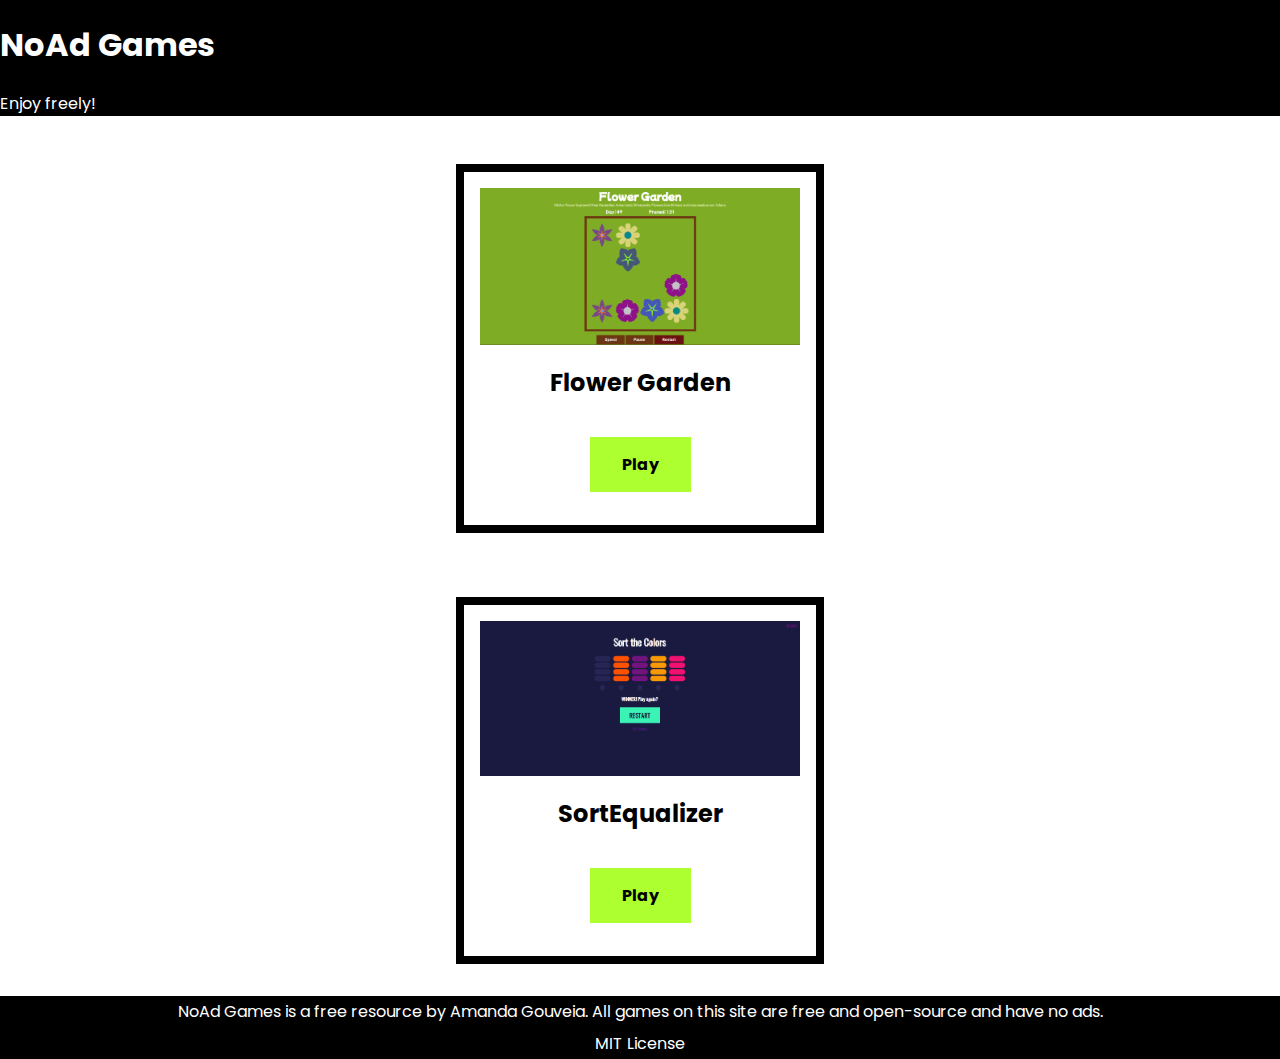
==== index.html @ 835cda98 "Added container" ====
<!DOCTYPE html>
<html lang="en">
<head>
    <title>NoAd Games - Play Freely</title>
    <link rel="preconnect" href="https://fonts.googleapis.com">
    <link rel="preconnect" href="https://fonts.gstatic.com" crossorigin>
    <link href="https://fonts.googleapis.com/css2?family=Poppins:wght@400;700&display=swap" rel="stylesheet">
    <link rel="stylesheet" href="css/style.css">
</head>
<body>
    <div id="container">
        <header>
            <h1>NoAd Games</h1>
            <p>Enjoy freely!</p>
        </header>
        <main>
            <div class="game">
                <img src="img/FlowerGardenScreenshot.png" class="preview-img">
                <h2>Flower Garden</h2>
                <p class="game-link"><a href="flowers/index.html">Play</a></p>
            </div>
            
            <div class="game">
                <img src="img/SortScreenshot.png" class="preview-img">
                <h2>SortEqualizer</h2>
                <p class="game-link"><a href="sort/index.html">Play</a></p>
            </div>
        </main>
        <footer>
            <p>NoAd Games is a free resource by Amanda Gouveia. All games on this site are free and open-source and have no ads.</p>
            <p>MIT License</p>
        </footer>
    </div>
</body>
</html>
---- css/style.css ----
body {
    font-family: 'Poppins', sans-serif;
    margin:0;
    padding:0;
    background:black;
}
#container {
    background:white;
    color:black;
    width:100%;
}
header, footer {
    background:black;
    color:white;
    width:100%;
    margin:0;
}
footer {
    display: flex;
    flex-direction: column;
    align-items: center;
}
main {
    width:60%;
    margin:0 auto;
    display:flex;
    flex-direction: row;
    flex-wrap: wrap;
    align-items: center;
    justify-content: space-around;
}
footer p {
    margin:0.2em 0;
}
.game{
    width:20em;
    margin:2em;
    border:0.5em black solid;
    padding:1em;
    /* border-radius: 1em; */
    display:flex;
    flex-direction: column;
    align-items: center;
    justify-content: space-around;
}
.preview-img {
    max-width:20em;
}
.game-link {
    margin:1em;
    padding:1em 2em;
}
.game-link a {
    text-decoration:none;
    background:greenyellow;
    color:black;
    font-weight: bold;
    padding:1em 2em;
}
.game-link a:hover, .game-link a:focus {
    background:yellow;
}
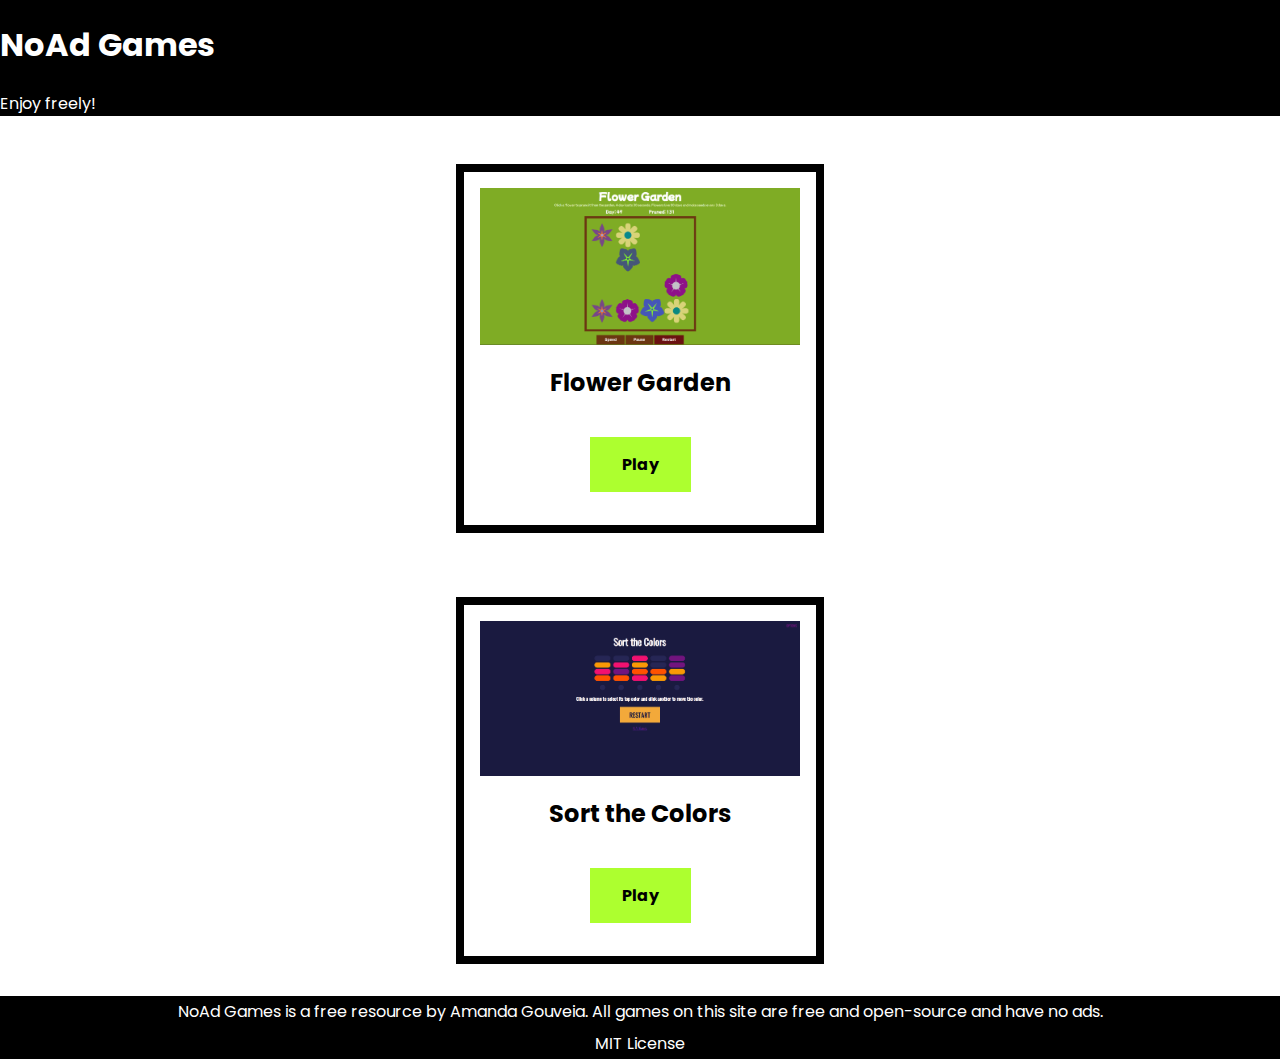
==== commit c4e76717: "updated titles" ====
--- a/index.html
+++ b/index.html
@@ -22,7 +22,7 @@
             
             <div class="game">
                 <img src="img/SortScreenshot.png" class="preview-img">
-                <h2>SortEqualizer</h2>
+                <h2>Sort the Colors</h2>
                 <p class="game-link"><a href="sort/index.html">Play</a></p>
             </div>
         </main>
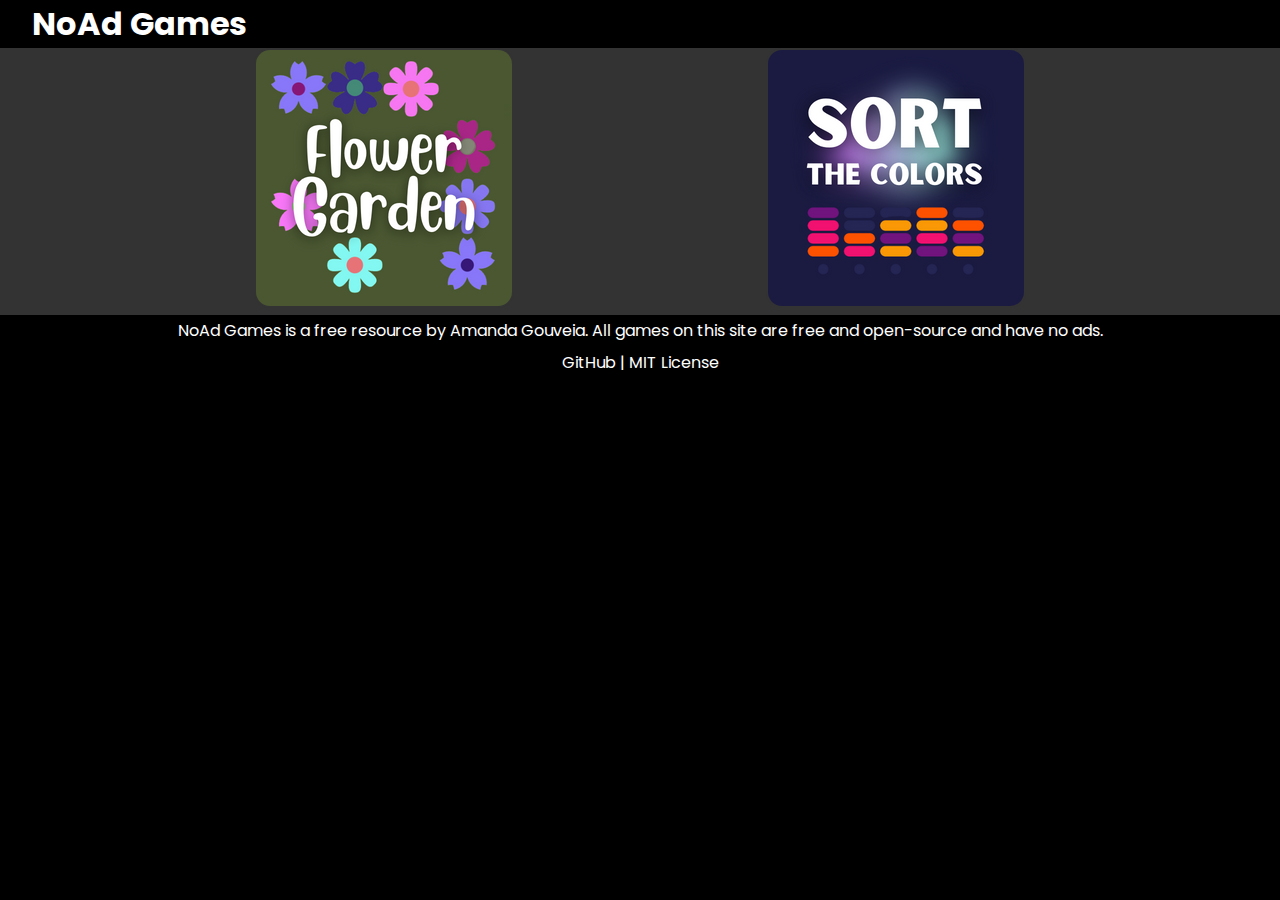
==== commit 094a8fb0: "Simplified Layout" ====
--- a/index.html
+++ b/index.html
@@ -1,7 +1,7 @@
 <!DOCTYPE html>
 <html lang="en">
 <head>
-    <title>NoAd Games - Play Freely</title>
+    <title>NoAd Games</title>
     <link rel="preconnect" href="https://fonts.googleapis.com">
     <link rel="preconnect" href="https://fonts.gstatic.com" crossorigin>
     <link href="https://fonts.googleapis.com/css2?family=Poppins:wght@400;700&display=swap" rel="stylesheet">
@@ -11,24 +11,20 @@
     <div id="container">
         <header>
             <h1>NoAd Games</h1>
-            <p>Enjoy freely!</p>
         </header>
         <main>
             <div class="game">
-                <img src="img/FlowerGardenScreenshot.png" class="preview-img">
-                <h2>Flower Garden</h2>
-                <p class="game-link"><a href="flowers/index.html">Play</a></p>
+                <p class="game-link"><a href="flowers/index.html"><img src="img/FlowerGarden.png" class="preview-img"></a></p>
             </div>
             
             <div class="game">
-                <img src="img/SortScreenshot.png" class="preview-img">
-                <h2>Sort the Colors</h2>
-                <p class="game-link"><a href="sort/index.html">Play</a></p>
+                <p class="game-link"><a href="sort/index.html"><img src="img/SortTheColors.png" class="preview-img"></a></p>
             </div>
+            
         </main>
         <footer>
-            <p>NoAd Games is a free resource by Amanda Gouveia. All games on this site are free and open-source and have no ads.</p>
-            <p>MIT License</p>
+            <p>NoAd Games is a free resource by <a href="https://amandagouveia.com">Amanda Gouveia</a>. All games on this site are free and open-source and have no ads.</p>
+            <p><a href="https://github.com/AmandaGouveia/noad.games">GitHub</a> | <a href="#">MIT License</a></p>
         </footer>
     </div>
 </body>
--- a/css/style.css
+++ b/css/style.css
@@ -5,8 +5,8 @@
     background:black;
 }
 #container {
-    background:white;
-    color:black;
+    background:#333;
+    color:white;
     width:100%;
 }
 header, footer {
@@ -21,7 +21,7 @@
     align-items: center;
 }
 main {
-    width:60%;
+    max-width:80%;
     margin:0 auto;
     display:flex;
     flex-direction: row;
@@ -33,30 +33,31 @@
     margin:0.2em 0;
 }
 .game{
-    width:20em;
-    margin:2em;
-    border:0.5em black solid;
-    padding:1em;
-    /* border-radius: 1em; */
-    display:flex;
-    flex-direction: column;
-    align-items: center;
-    justify-content: space-around;
+    width:max-content;
 }
 .preview-img {
-    max-width:20em;
+    max-width:100%;
+    border-radius: 1em;
 }
 .game-link {
-    margin:1em;
-    padding:1em 2em;
+    margin:0;
+    padding:0;
 }
-.game-link a {
+.preview-img {
     text-decoration:none;
-    background:greenyellow;
-    color:black;
-    font-weight: bold;
-    padding:1em 2em;
+    border:2px solid #333;
 }
-.game-link a:hover, .game-link a:focus {
-    background:yellow;
+.preview-img:hover, .preview-img:focus {
+    border:2px solid yellow;
+}
+h1 {
+    margin:0 1em 0;
+}
+footer a {
+    text-decoration: none;
+    color:white;
+}
+footer a:hover,
+footer a:focus {
+    color:yellow;
 }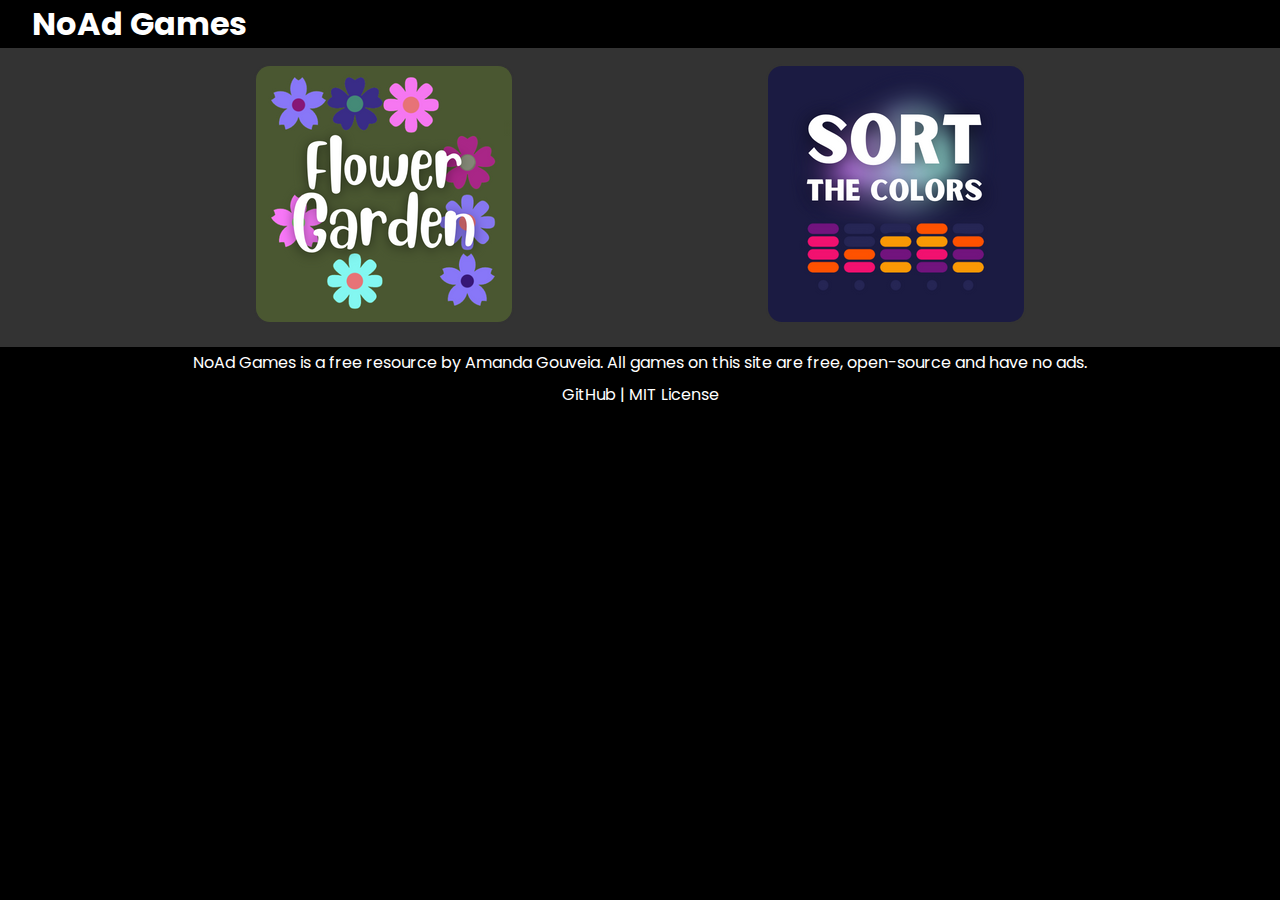
==== commit 1f451e21: "Fixed spacing" ====
--- a/index.html
+++ b/index.html
@@ -23,7 +23,7 @@
             
         </main>
         <footer>
-            <p>NoAd Games is a free resource by <a href="https://amandagouveia.com">Amanda Gouveia</a>. All games on this site are free and open-source and have no ads.</p>
+            <p>NoAd Games is a free resource by <a href="https://amandagouveia.com">Amanda Gouveia</a>. All games on this site are free, open-source and have no ads.</p>
             <p><a href="https://github.com/AmandaGouveia/noad.games">GitHub</a> | <a href="#">MIT License</a></p>
         </footer>
     </div>
--- a/css/style.css
+++ b/css/style.css
@@ -22,12 +22,15 @@
 }
 main {
     max-width:80%;
+    padding: 0;
     margin:0 auto;
     display:flex;
     flex-direction: row;
     flex-wrap: wrap;
     align-items: center;
     justify-content: space-around;
+    
+    padding:1em 0;
 }
 footer p {
     margin:0.2em 0;
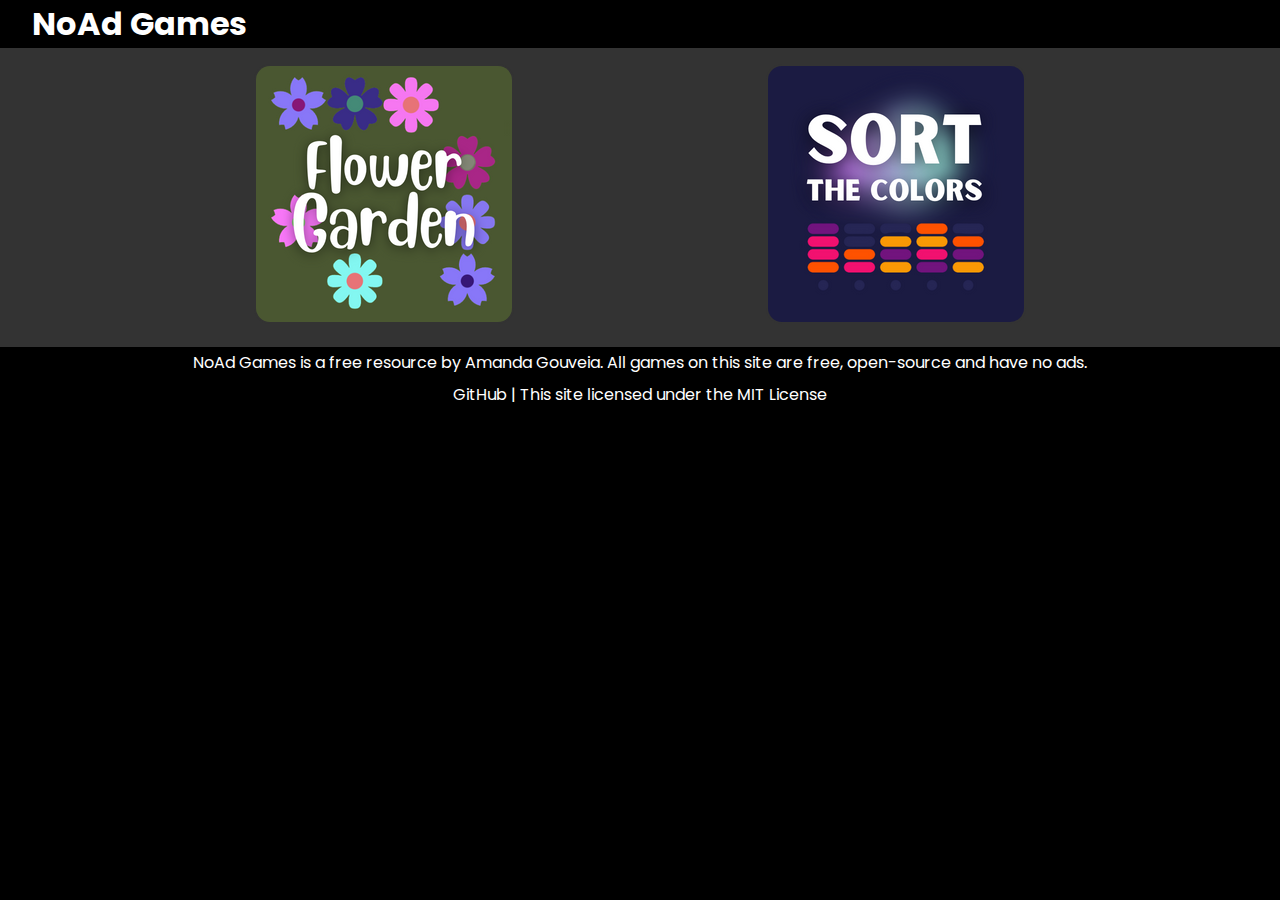
==== commit ec2e0254: "Added License" ====
--- a/index.html
+++ b/index.html
@@ -24,7 +24,7 @@
         </main>
         <footer>
             <p>NoAd Games is a free resource by <a href="https://amandagouveia.com">Amanda Gouveia</a>. All games on this site are free, open-source and have no ads.</p>
-            <p><a href="https://github.com/AmandaGouveia/noad.games">GitHub</a> | <a href="#">MIT License</a></p>
+            <p><a href="https://github.com/AmandaGouveia/noad.games">GitHub</a> | This site licensed under the <a href="https://mit-license.org/">MIT License</a></p>
         </footer>
     </div>
 </body>
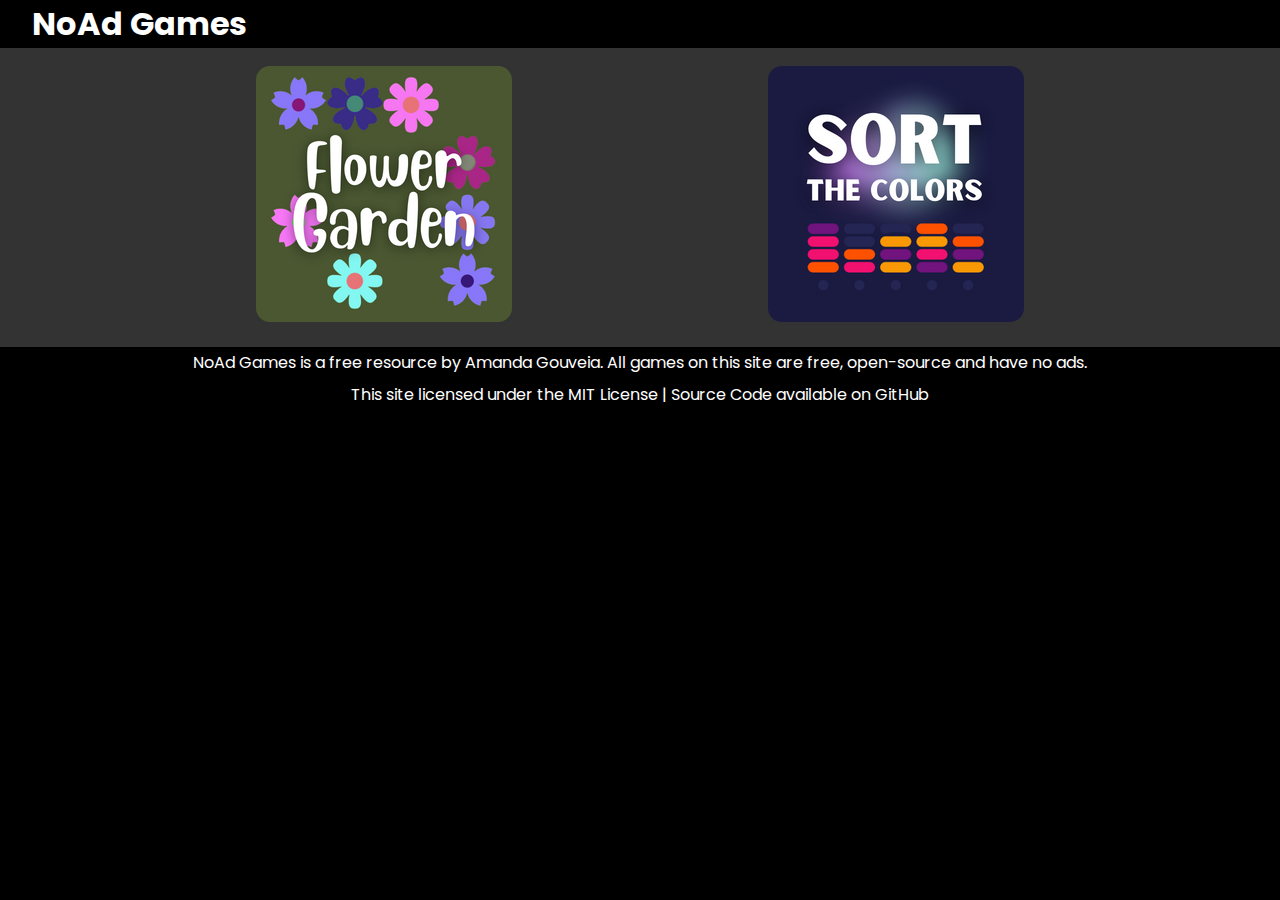
==== commit fd4856fc: "Updated footer" ====
--- a/index.html
+++ b/index.html
@@ -24,7 +24,7 @@
         </main>
         <footer>
             <p>NoAd Games is a free resource by <a href="https://amandagouveia.com">Amanda Gouveia</a>. All games on this site are free, open-source and have no ads.</p>
-            <p><a href="https://github.com/AmandaGouveia/noad.games">GitHub</a> | This site licensed under the <a href="https://mit-license.org/">MIT License</a></p>
+            <p>This site licensed under the <a href="https://mit-license.org/">MIT License</a> | Source Code available on <a href="https://github.com/AmandaGouveia/noad.games">GitHub</a></p>
         </footer>
     </div>
 </body>
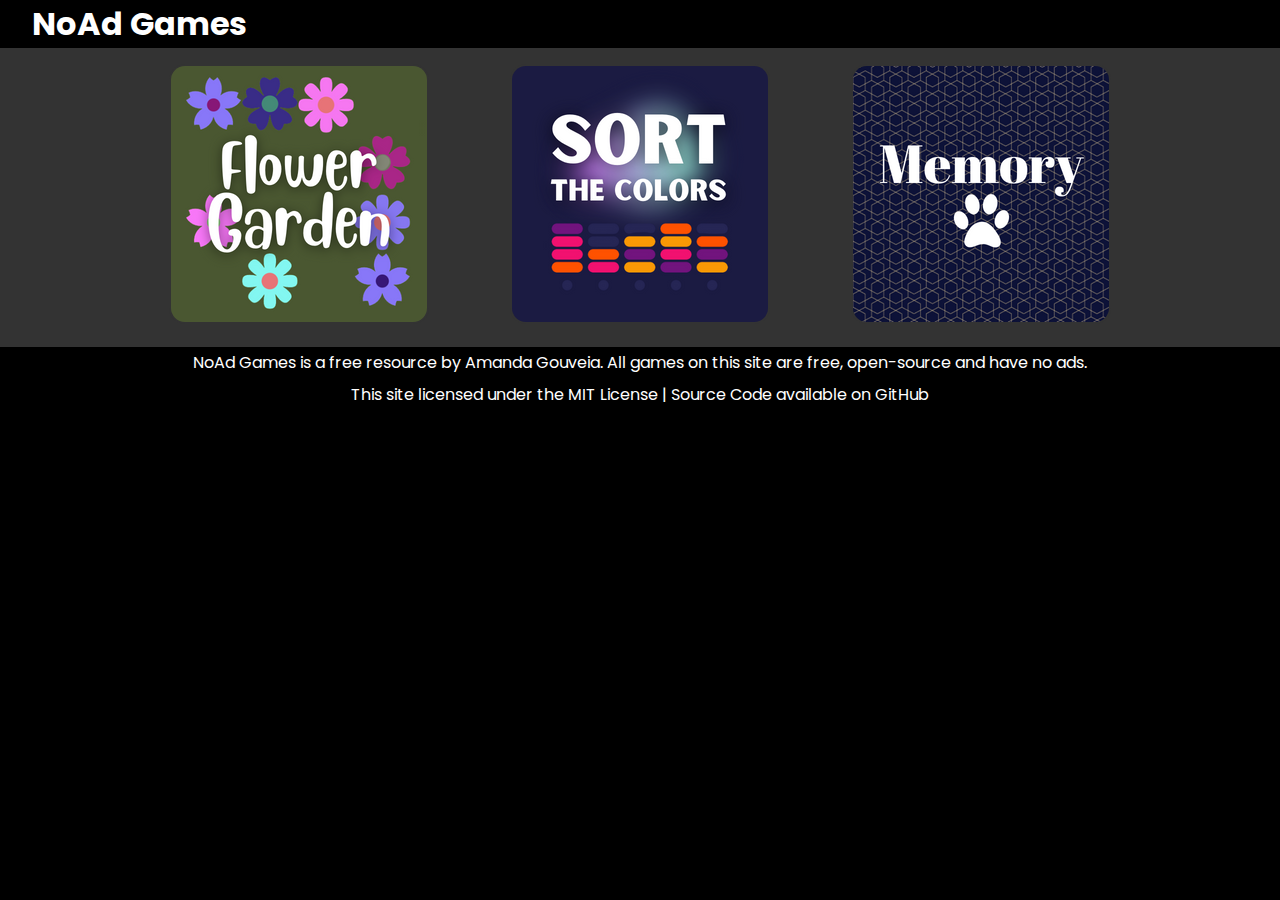
==== commit 236e3f10: "Linked to Memory Game" ====
--- a/index.html
+++ b/index.html
@@ -14,13 +14,16 @@
         </header>
         <main>
             <div class="game">
-                <p class="game-link"><a href="flowers/index.html"><img src="img/FlowerGarden.png" class="preview-img"></a></p>
+                <p class="game-link"><a href="flowers"><img src="img/FlowerGarden.png" class="preview-img"></a></p>
             </div>
             
             <div class="game">
-                <p class="game-link"><a href="sort/index.html"><img src="img/SortTheColors.png" class="preview-img"></a></p>
+                <p class="game-link"><a href="sort"><img src="img/SortTheColors.png" class="preview-img"></a></p>
             </div>
             
+            <div class="game">
+                <p class="game-link"><a href="memory"><img src="img/MemoryIcon.png" class="preview-img"></a></p>
+            </div>
         </main>
         <footer>
             <p>NoAd Games is a free resource by <a href="https://amandagouveia.com">Amanda Gouveia</a>. All games on this site are free, open-source and have no ads.</p>
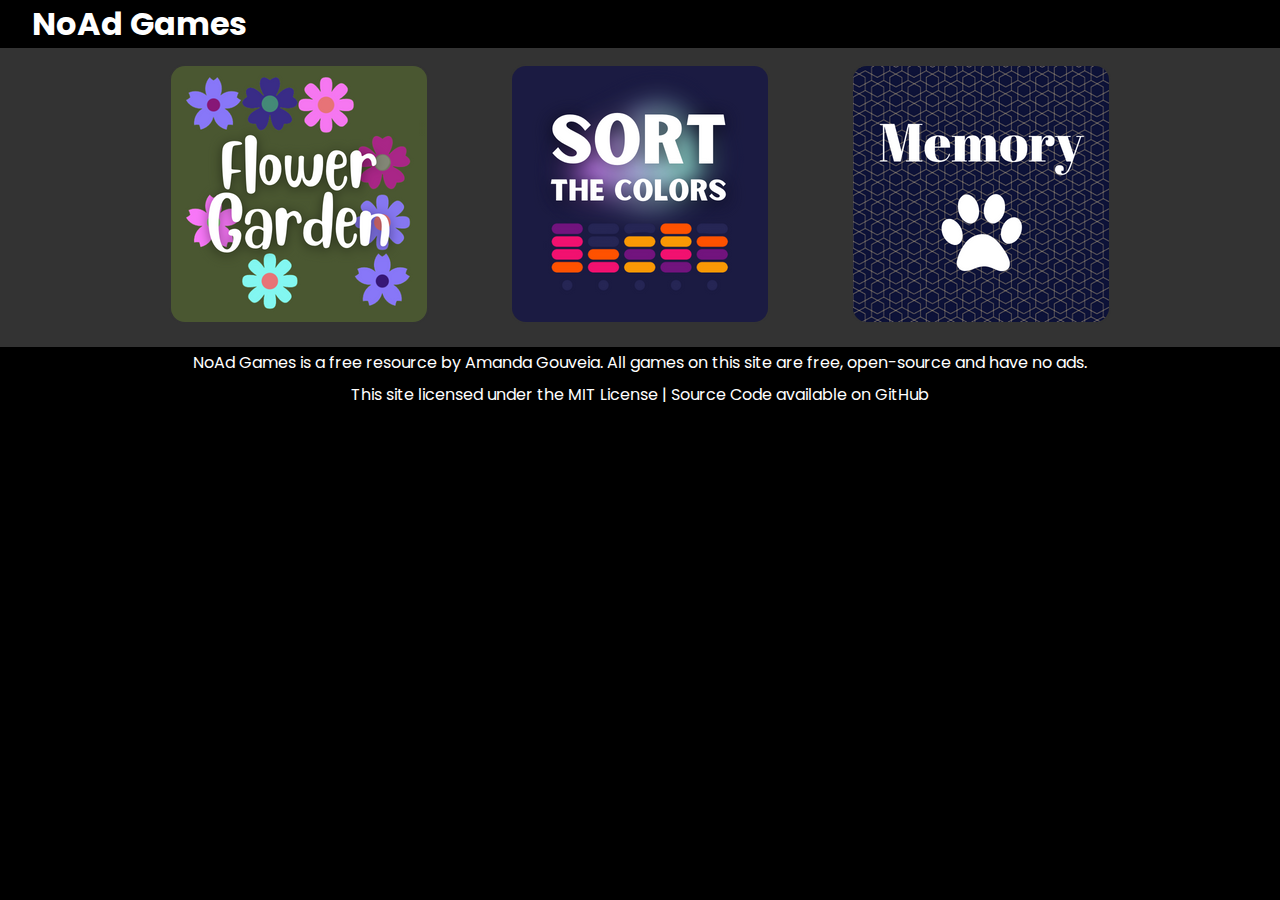
==== commit 89c36293: "Fixed icon and links" ====
--- a/index.html
+++ b/index.html
@@ -14,15 +14,15 @@
         </header>
         <main>
             <div class="game">
-                <p class="game-link"><a href="flowers"><img src="img/FlowerGarden.png" class="preview-img"></a></p>
+                <p class="game-link"><a href="flowers/index.html"><img src="img/FlowerGarden.png" class="preview-img"></a></p>
             </div>
             
             <div class="game">
-                <p class="game-link"><a href="sort"><img src="img/SortTheColors.png" class="preview-img"></a></p>
+                <p class="game-link"><a href="sort/index.html"><img src="img/SortTheColors.png" class="preview-img"></a></p>
             </div>
             
             <div class="game">
-                <p class="game-link"><a href="memory"><img src="img/MemoryIcon.png" class="preview-img"></a></p>
+                <p class="game-link"><a href="memory/index.html"><img src="img/MemoryIcon2.png" class="preview-img"></a></p>
             </div>
         </main>
         <footer>
